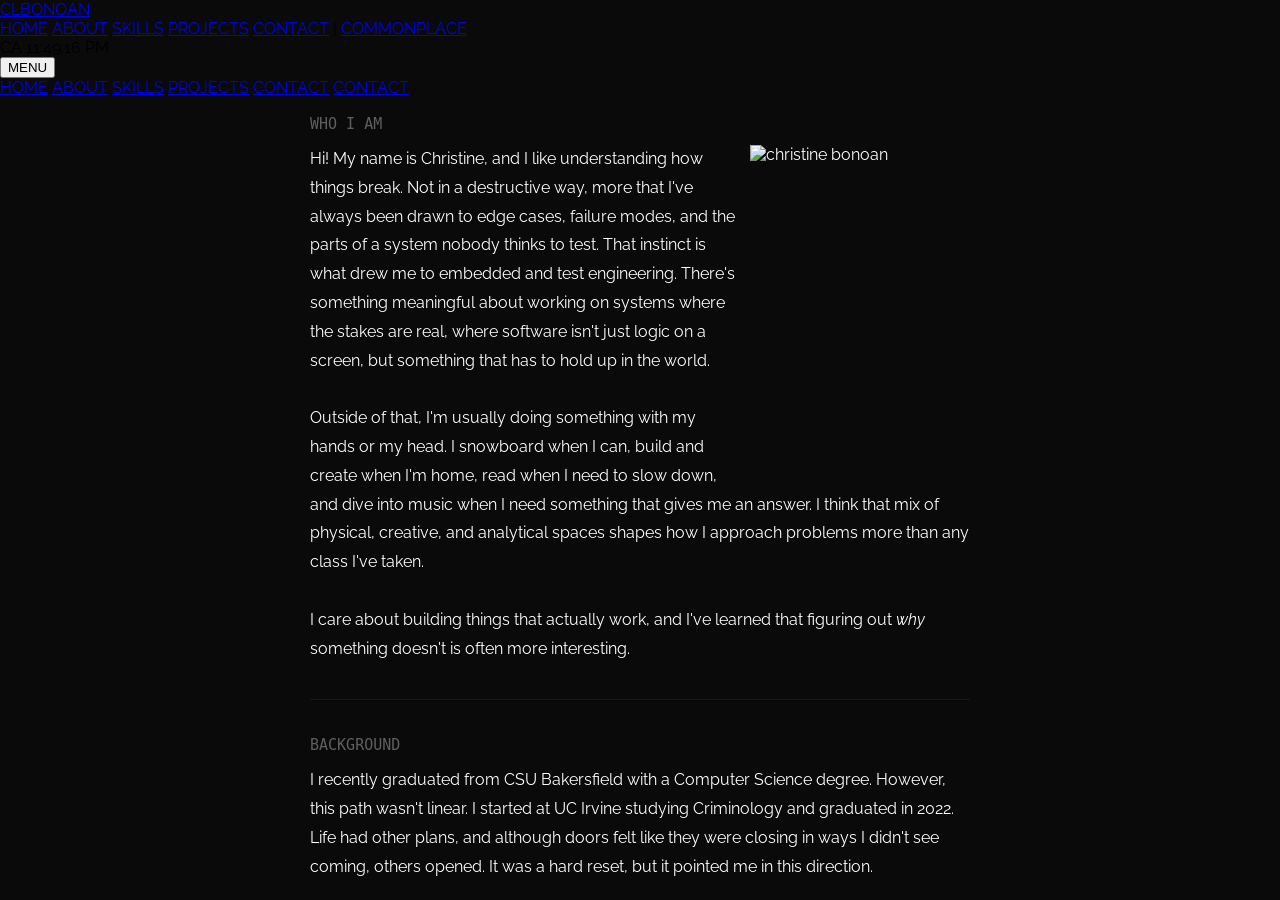
==== www/about.html @ afabed66 "feat(about): add about page with photo layout, mobile styling, and content" ====
<!DOCTYPE html>
<html lang="en">
<head>
    <meta charset="UTF-8">
    <meta name="viewport" content="width=device-width, initial-scale=1.0">
    <script src="https://cdn.tailwindcss.com"></script>
    <link rel="stylesheet" href="style.css">
    <title>Christine Bonoan</title>
    <link rel="icon" type="image/x-icon" href="/images/clb-favicon.ico">
</head>
<body>
    <!-- TAILWIND NAVIGATION BAR -->
    <nav class="p-4 bg-[#0a0a0a] flex items-center fixed w-full text-[15px] z-50" id="main-nav"">
        <!-- LEFT SIDE NAV -->
        <div class="absolute left-5">
            <a href="/" class="text-white font-normal no-underline">CLBONOAN</a>
        </div>
        <!-- CENTER NAV -->
        <div class="hidden md:flex gap-[50px] mx-auto">
            <a href="#section-home" class="nav-link text-white font-normal no-underline hover:text-[#bdbdbd]" 
                data-section="section-home">HOME</a>
            <a href="#section-about" class="nav-link text-white font-normal no-underline hover:text-[#bdbdbd]" 
                data-section="section-about">ABOUT</a>
            <a href="#section-skills" class="nav-link text-white font-normal no-underline hover:text-[#bdbdbd]"
                data-section="section-skills">SKILLS</a>
            <a href="#section-projects" class="nav-link text-white font-normal no-underline hover:text-[#bdbdbd]"
                data-section="section-projects">PROJECTS</a>
            <a href="#section-contact" class="nav-link text-white font-normal no-underline hover:text-[#bdbdbd]"
                data-section="section-contact">CONTACT</a>
            <span class="text-[#4a4a4a] select-none" aria-hidden="true">|</span>
            <a href="#section-commonplace" class="nav-link text-white font-normal no-underline hover:text-[#bdbdbd]"
                data-section="section-commonplace">COMMONPLACE</a>            
          
        </div>
        <!-- CLOCK IN NAV BAR -->
         <div class="hidden md:block absolute right-5 text-white font-normal" id="nav-clock"></div>
        <!-- hamburger button for mobile view -->
        <button id="menu-btn" onclick="toggleMenu()" class="md:hidden absolute right-5 
        text-white font-normal text-[15px] bg-transparent border-none cursor-pointer 
        tracking-widest">MENU</button>
    </nav>

    <div id="mobile-menu" class="hidden flex-col gap-4 py-8 pt-16 fixed inset-0 w-full 
    h-full bg-[#0a0a0a] z-40">
        <a href="#section-home" onclick="closeMenu()" class="text-white font-medium no-underline hover:text-[#bdbdbd] 
            text-6xl tracking-tight nav-link" data-section="section-home">HOME</a>
        <a href="#section-about" onclick="closeMenu()" class="text-white font-medium no-underline hover:text-[#bdbdbd] 
            text-6xl tracking-tight nav-link" data-section="section-about">ABOUT</a>
        <a href="#section-skills" onclick="closeMenu()" class="text-white font-medium no-underline hover:text-[#bdbdbd] 
            text-6xl tracking-tight nav-link" data-section="section-skills">SKILLS</a>        
        <a href="#section-projects" onclick="closeMenu()" class="text-white font-medium no-underline hover:text-[#bdbdbd] 
            text-6xl tracking-tight nav-link" data-section="section-projects">PROJECTS</a>
        <a href="#section-contact" onclick="closeMenu()" class="text-white font-medium no-underline hover:text-[#bdbdbd] 
            text-6xl tracking-tight nav-link" data-section="section-contact" >CONTACT</a>
        <a href="#section-commonplace" onclick="closeMenu()" class="text-white font-medium no-underline hover:text-[#bdbdbd] 
            text-6xl tracking-tight nav-link" data-section="section-commonplace" >CONTACT</a>                    
    </div>
    
    <!-- SCROLL CONTAINER to wrap all sections -->
    <div id="scroll-container">
        <!-- ABOUT SECTION -->
        <section class="page-section" id="section-about">
            <div id="about-inner">
                <div style="overflow: hidden;">
                    <p class="about-label">Who I Am</p>
                    <img src="/images/aboutme.jpg" alt="christine bonoan" id="aboutme">
                    <p class="about-desc">
                        Hi! My name is Christine, and I like understanding how things break. 
                        Not in a destructive way, more that I've always been drawn to edge cases, 
                        failure modes, and the parts of a system nobody thinks to test. That instinct 
                        is what drew me to embedded and test engineering. There's something
                        meaningful about working on systems where the stakes are real, where 
                        software isn't just logic on a screen, but something that has to 
                        hold up in the world. 
                        <br><br>
                        Outside of that, I'm usually doing something with my hands or 
                        my head. I snowboard when I can, build and create when I'm home, 
                        read when I need to slow down, and dive into music when I need 
                        something that gives me an answer. I think that mix of physical, 
                        creative, and analytical spaces shapes how I approach problems
                        more than any class I've taken.
                        <br><br>
                        I care about building things that actually work, and I've learned
                        that figuring out <i>why</i> something doesn't is often more 
                        interesting.
                    </p>
                </div>
                
                <div class="divider"></div>
 
                <p class="about-label">Background</p>
                <p class="about-desc">
                    I recently graduated from CSU Bakersfield with a Computer Science degree. 
                    However, this path wasn't linear. I started at UC Irvine studying Criminology 
                    and graduated in 2022. Life had other plans, and although doors felt like they were 
                    closing in ways I didn't see coming, others opened. It was a hard
                    reset, but it pointed me in this direction.
                    <br><br>
                    My path through CS has been shaped by both lectures and moments where
                    something just clicked, like the first time I got a Raspberry Pi. Even 
                    though it was for a class project, I further stumbled into electronics and
                    realized how much I didn't know but wanted to continue learning. Building a 
                    smart lighting system and feeling that satisfaction from code controlling
                    something physical peaked my interests in ways I didn't expect. CS is 
                    fundamentally a software discipline, but those experiences kept pulling 
                    me toward the hardware side of things, toward systems that don't just run, but 
                    interact with the world.
                    <br><br>
                    Those experiences pointed me to the edge where software meets hardware. 
                    I've spent time since then chasing that feeling that hands-on work and
                    creating things that exist outside a screen bring.
                </p>
 
                <div class="divider"></div>
 
                <p class="about-label">Currently</p>
                <p class="about-desc">
                    Recently graduated and on the hunt for roles in test engineering and embedded systems. 
                    In the meantime, I'm currently employed at CSE Medical Transport as a Billing/Administrative Clerk
                    and have been at this position since 2019. While I'm searching, I've been keeping busy by self-studying 
                    engineering material to fill the gaps a CS degree doesn't always cover. I'm also building projects 
                    on the side to put that knowledge to use.
                    <br><br>
                    Always open to connecting, so feel free to reach out!
                </p>
            </div>
        </section>

        <!-- SKILLS SECTION -->
        <section class="page-section" id="section-skills">
            <div id="skills-content">
                <p class="default-desc">Loading...</p>
            </div> 
        </section>

        <!-- PROJECTS SECTION -->
        <section class="page-section" id="section-projects">
            <div id="projects-content">
                <p class="desc">Loading...</p>
            </div>
        </section>

        <!-- CONTACT SECTION -->
        <section class="page-section" id="section-contact">
            <div id="contact-content">
                <p class="desc">Loading...</p>
            </div>
        </section>

        <!-- COMMONPLACE SECTION -->
        <section class="page-section" id="section-commonplace">
            <div id="commonplace-content">
                <p class="desc">Loading...</p>
            </div>
        </section>
    </div>

    <script src="script.js"></script>
</body>

</html>
---- www/style.css ----
@import url('https://fonts.googleapis.com/css2?family=PT+Sans:ital,wght@0,400;0,700;1,400;1,700&family=Raleway:ital,wght@0,100..900;1,100..900&display=swap');

@font-face {
  font-family: 'clbonoan-font';
  src: url('assets/fonts/clbonoan_font.ttf') format('truetype');
  font-weight: normal;
  font-style: normal;
}

/* tell Tailwind to use Raleway font */
@layer base {
    html {
        font-family: "Raleway", sans-serif;
    }
}

@media (max-width: 768px) {
    #aboutme {
        float: none !important;
        display: block !important;
        width: 240px !important;
        margin: 24px auto 24px auto !important;
    }
}

html, body {
    background-color: #0a0a0a;
    font-family: "Raleway", sans-serif;
    margin: 0;
    padding: 0;
    overflow-x: hidden;
    height: 100%;
    max-width: 100%;
}

#scroll-container {
    position: fixed;
    inset: 0;
    overflow-y: scroll;
    scroll-behavior: smooth;
    scrollbar-width: none;
    -ms-overflow-style: none;
    padding-bottom: 80px;
}

#scroll-container::-webkit-scrollbar {
    display: none;
}

/* SECTIONS */
.page-section {
    position: relative;
    width: 100%;
    min-height: 100vh;
    display: flex; 
    align-items: center;
    justify-content: center;
}

#section-home {
    display: flex;
    align-items: center;
    justify-content: center;
    overflow: hidden;
}

#home-inner {
    will-change: transform, opacity;
    transition: none;
    transform-origin: center center;
}

#section-about {
    opacity: 0;
    transform: translateY(40px);
    transition: opacity 0.6s ease, transform 0.6s ease;
}

#about-inner {
    max-width: 660px;
    width: 100%;
    padding: 100px 24px;
    color: white;
    will-change: transform, opacity;
    transform-origin: center center;
}

#section-about.visible {
    opacity: 1;
    transform: translateY(0);
}

#section-skills {
    opacity: 0;
    transform: translateY(40px);
    transition: opacity 0.6s ease, transform 0.6s ease;
}

#skills-inner {
    max-width: 660px;
    width: 100%;
    padding: 100px 24px;
    color: white;
    will-change: transform, opacity;
    transform-origin: center center;
}

#section-skills.visible {
    opacity: 1;
    transform: translateY(0);
}

#section-projects {
    opacity: 0;
    transform: translateY(40px);
    transition: opacity 0.6s ease, transform 0.6s ease;
}

#projects-inner {
    max-width: 900px;
    width: 100%;
    padding: 100px 24px;
    color: white;
    will-change: transform, opacity;
    transform-origin: center center;
}

#section-projects.visible {
    opacity: 1;
    transform: translateY(0);
}

#section-contact {
    opacity: 0;
    transform: translateY(40px);
    transition: opacity 0.6s ease, transform 0.6s ease;
}

#contact-inner {
    max-width: 900px;
    width: 100%;
    padding: 100px 24px;
    color: white;
    will-change: transform, opacity;
    transform-origin: center center;
}

.contact-link {
    color: white;
    text-decoration: none;
    border-bottom: 1px solid rgba(255,255,255,0.25);
    transition: border-color 0.2s;
}

.contact-link:hover {
    border-color: white;
}

#section-contact.visible {
    opacity: 1;
    transform: translateY(0);
}

#section-commonplace {
    opacity: 0;
    transform: translateY(40px);
    transition: opacity 0.6s ease, transform 0.6s ease;
}

#commonplace-inner {
    max-width: 900px;
    width: 100%;
    padding: 100px 24px;
    color: white;
    will-change: transform, opacity;
    transform-origin: center center;
}


nav a.nav-active {
    color: #bdbdbd;
}

/* INDEX/HOME PAGE */
#title-container{ 
    display: flex;
    flex-direction: column;
    justify-content: center;
    align-items: center;
    height: 100vh;
    margin: 0;
}

#title-header {
    color: white;
    /* font-size: 110px; */
    font-size: 60px;
    font-weight: 500;
    margin-bottom: 0;
    text-align: center;
}

#title-desc {
    color: white;
    /* font-size: 20px; */
    font-size: 14px;
    font-weight: 400;
    margin-top: 0;
}

@media (min-width: 768px) {
    #title-header {
        font-size: 110px;   /* desktop size */
    }

    #title-desc {
        font-size: 20px;    /* desktop size */
    }
}

/* floating images effect on index/home page */
#cursor-img {
    transform: translate(-50%, -50%);
}

@keyframes popIn {
    from {
        transform: translate(-50%, -50%) scale(0.3);
    }
    to {
        transform: translate(-50%, -50%) scale(1);
    }
}


.cursor-img-item {
    position: fixed;
    pointer-events: none;
    z-index: 50;
    animation: popIn 0.2s ease-out forwards;
    transition: opacity 0.3s ease;
    transform: translate(-50%, -50%);
    opacity: 1;
    will-change: transform, opacity;
}

.divider {
    border: none;
    border-top: 1px solid rgba(255, 255, 255, 0.06);
    margin: 36px 0;
}

#about-content, #skills-content, #contact-content, #commonplace-content {
    max-width: 90%;
    margin: 0 auto;
    padding: 40px 24px;
    color: white;
}

#projects-content {
    width: 100%;
    max-width: 100%;
    padding: 0 40px;
    margin: 0 auto;
}

.about-label {
    font-size: 15px;
    color: rgba(255, 255, 255, 0.35);
    text-transform: uppercase;
    margin-bottom: 12px;
    font-family: monospace;
}

.about-desc {
    color: white; 
    font-size: 16px; 
    line-height: 1.8; 
    margin: 0;
}

#aboutme {
    float: right;
    width: 220px;
    aspect-ratio: 2/3;
    object-fit: cover;
    object-position: top;
    margin-left: 15px;
    /* margin-top: 40px; */
    /* filter: grayscale(100%); */
}

.skills-label {
    font-size: 14px;
    color: rgba(255, 255, 255, 0.35);
    text-transform: uppercase;
    margin-bottom: 12px;
    font-family: monospace;
}

.skills-desc {
    color: white; 
    font-size: 16px; 
    line-height: 1.8; 
    margin: 0;
}

.projects-label {
    font-size: 15px;
    color: rgba(255, 255, 255, 0.35);
    text-transform: uppercase;
    margin-bottom: 12px;
    font-family: monospace;
}

/* .projects-desc {
    color: white; 
    font-size: 16px; 
    line-height: 1.8; 
    margin: 0;
} */

.contact-label {
    font-size: 14px;
    color: rgba(255, 255, 255, 0.35);
    text-transform: uppercase;
    /* margin-bottom: 12px; */
    font-family: monospace;
}

.contact-desc {
    color: white; 
    font-size: 16px; 
    line-height: 1.8; 
    margin: 0;
}

.default-desc, .desc {
    color: rgb(255, 255, 255);
    font-size: 14px;
    text-align: center;
}

/* ── CATALOG GRID ── */
.projects-header {
    display: flex;
    justify-content: space-between;
    align-items: flex-end;
    margin-bottom: 20px;
    padding: 0 2px;
}
 
.projects-page-title {
    font-family: "Raleway", sans-serif;
    font-size: clamp(28px, 5vw, 48px);
    font-weight: 700;
    color: white;
    letter-spacing: -0.01em;
    line-height: 1;
}
 
.projects-count {
    font-family: monospace;
    font-size: 11px;
    color: rgba(255,255,255,0.25);
    letter-spacing: 0.1em;
}
 
/* catalog grid */
.proj-grid {
    display: grid;
    grid-template-columns: repeat(3, 1fr);
    gap: 10px;
    width: 100%;
}
 
@media (max-width: 768px) {
    .proj-grid {
        grid-template-columns: repeat(2, 1fr);
    }
}
 
@media (max-width: 480px) {
    .proj-grid {
        grid-template-columns: 1fr;
    }
}
 
.proj-tile {
    position: relative;
    aspect-ratio: 3 / 4;
    overflow: hidden;
    cursor: pointer;
    background: #111;
}
 
.proj-tile-bg {
    position: absolute;
    inset: 0;
    background-size: cover;
    background-position: center;
    transition: transform 0.6s cubic-bezier(0.25, 0.45, 0.45, 0.95);
}
 
.proj-tile:hover .proj-tile-bg {
    transform: scale(1.05);
}
 
.proj-tile-overlay {
    position: absolute;
    inset: 0;
    background: rgba(0, 0, 0, 0.35);
    transition: background 0.35s ease;
}
 
.proj-tile:hover .proj-tile-overlay {
    background: rgba(0, 0, 0, 0.70);
}
 
.proj-tile-meta {
    position: absolute;
    bottom: 0;
    left: 0;
    right: 0;
    padding: 20px 18px;
    display: flex;
    flex-direction: column;
    gap: 4px;
}
 
.proj-tile-index {
    font-family: monospace;
    font-size: 11px;
    color: rgba(255,255,255,0.4);
    letter-spacing: 0.1em;
}
 
.proj-tile-name {
    font-family: "Raleway", sans-serif;
    font-size: 15px;
    font-weight: 600;
    color: white;
    letter-spacing: 0.04em;
    text-transform: uppercase;
}
 
.proj-tile-desc {
    font-family: "Raleway", sans-serif;
    font-size: 12px;
    color: rgba(255,255,255,0.7);
    line-height: 1.6;
    max-height: 0;
    overflow: hidden;
    opacity: 0;
    transition: max-height 0.4s ease, opacity 0.35s ease, margin-top 0.35s ease;
    margin-top: 0;
}
 
.proj-tile:hover .proj-tile-desc {
    max-height: 80px;
    opacity: 1;
    margin-top: 6px;
}
 
.proj-tile-hint {
    font-family: monospace;
    font-size: 10px;
    letter-spacing: 0.12em;
    color: rgba(255,255,255,0.35);
    opacity: 0;
    transition: opacity 0.35s ease;
    margin-top: 10px;
    text-transform: uppercase;
}
 
.proj-tile:hover .proj-tile-hint {
    opacity: 1;
}
 
/* case study panel */
#case-study-panel {
    position: fixed;
    inset: 0;
    z-index: 200;
    background: #0a0a0a;
    overflow-y: auto;
    scrollbar-width: none;
    transform: translateY(100%);
    transition: transform 0.55s cubic-bezier(0.77, 0, 0.175, 1);
    will-change: transform;
}
 
#case-study-panel::-webkit-scrollbar { display: none; }
 
#case-study-panel.open {
    transform: translateY(0);
}
 
.cs-close {
    position: fixed;
    top: 20px;
    right: 24px;
    z-index: 210;
    background: none;
    border: none;
    color: rgba(255,255,255,0.5);
    font-family: monospace;
    font-size: 12px;
    letter-spacing: 0.12em;
    text-transform: uppercase;
    cursor: pointer;
    padding: 8px 0;
    transition: color 0.2s;
}
 
.cs-close:hover { color: white; }
 
.cs-hero {
    width: 100%;
    height: 55vh;
    object-fit: cover;
    display: block;
    background: #111;
}
 
.cs-hero-placeholder {
    width: 100%;
    height: 55vh;
    display: flex;
    align-items: center;
    justify-content: center;
    font-family: monospace;
    font-size: 12px;
    color: rgba(255,255,255,0.15);
    letter-spacing: 0.1em;
}
 
.cs-body {
    max-width: 860px;
    margin: 0 auto;
    padding: 60px 24px 80px;
    color: white;
}
 
.cs-eyebrow {
    font-family: monospace;
    font-size: 11px;
    color: rgba(255,255,255,0.35);
    letter-spacing: 0.14em;
    text-transform: uppercase;
    margin-bottom: 16px;
}
 
.cs-title {
    font-family: "Raleway", sans-serif;
    font-size: clamp(32px, 5vw, 56px);
    font-weight: 700;
    color: white;
    margin: 0 0 12px;
    line-height: 1.05;
    letter-spacing: -0.01em;
}
 
.cs-tagline {
    font-family: "Raleway", sans-serif;
    font-size: 15px;
    color: rgba(255,255,255,0.45);
    margin: 0 0 40px;
}
 
.cs-divider {
    border: none;
    border-top: 1px solid rgba(255,255,255,0.07);
    margin: 36px 0;
}
 
.cs-section-label {
    font-family: monospace;
    font-size: 11px;
    color: rgba(255,255,255,0.3);
    letter-spacing: 0.14em;
    text-transform: uppercase;
    margin-bottom: 14px;
}
 
.cs-text {
    font-family: "Raleway", sans-serif;
    font-size: 15px;
    line-height: 1.85;
    color: rgba(255,255,255,0.8);
    margin: 0;
}
 
.cs-meta-grid {
    display: grid;
    grid-template-columns: 200px 1fr;
    gap: 40px 48px;
    align-items: start;
}
 
@media (max-width: 640px) {
    .cs-meta-grid {
        grid-template-columns: 1fr;
        gap: 32px;
    }
}
 
.cs-meta-block {
    display: flex;
    flex-direction: column;
    gap: 20px;
}
 
.cs-meta-item-label {
    font-family: monospace;
    font-size: 10px;
    color: rgba(255,255,255,0.25);
    letter-spacing: 0.14em;
    text-transform: uppercase;
    margin-bottom: 6px;
}
 
.cs-meta-item-value {
    font-family: "Raleway", sans-serif;
    font-size: 14px;
    color: rgba(255,255,255,0.75);
    line-height: 1.6;
}
 
.cs-stack, .cs-highlights {
    display: flex;
    flex-wrap: wrap;
    gap: 8px;
    margin-top: 4px;
}
 
.cs-pill {
    font-family: monospace;
    font-size: 11px;
    letter-spacing: 0.08em;
    color: rgba(255,255,255,0.6);
    border: 1px solid rgba(255,255,255,0.12);
    padding: 4px 12px;
    border-radius: 999px;
}
 
.cs-links {
    display: flex;
    gap: 16px;
    flex-wrap: wrap;
    margin-top: 4px;
}
 
.cs-link {
    font-family: monospace;
    font-size: 11px;
    letter-spacing: 0.1em;
    text-transform: uppercase;
    color: white;
    text-decoration: none;
    border-bottom: 1px solid rgba(255,255,255,0.25);
    padding-bottom: 2px;
    transition: border-color 0.2s, color 0.2s;
}
 
.cs-link:hover {
    border-color: white;
}

.cs-datashots {
    display: grid;
    grid-template-columns: repeat(auto-fit, minmax(240px, 1fr));
    gap: 2px;
    margin-top: 4px;
}
 
.cs-datashot {
    width: 100%;
    aspect-ratio: 16/10;
    object-fit: cover;
    background: #111;
    display: block;
}

.cs-datashot-figure {
    margin: 0;
}

.cs-datashot-caption {
    font-size: 14px;
    color: rgba(255,255,255,0.5);
    margin-top: 8px;
    text-align: center;
}
 
.cs-datashot-placeholder {
    width: 100%;
    aspect-ratio: 16/10;
    background: #111;
    display: flex;
    align-items: center;
    justify-content: center;
    font-family: monospace;
    font-size: 11px;
    color: rgba(255,255,255,0.1);
    letter-spacing: 0.1em;
}

.cs-screenshots {
    display: grid;
    grid-template-columns: repeat(auto-fit, minmax(240px, 1fr));
    gap: 2px;
    margin-top: 4px;
}
 
.cs-screenshot {
    width: 100%;
    aspect-ratio: 16/10;
    object-fit: cover;
    background: #111;
    display: block;
}
 
.cs-screenshot-placeholder {
    width: 100%;
    aspect-ratio: 16/10;
    background: #111;
    display: flex;
    align-items: center;
    justify-content: center;
    font-family: monospace;
    font-size: 11px;
    color: rgba(255,255,255,0.1);
    letter-spacing: 0.1em;
}
 
.cs-next {
    border-top: 1px solid rgba(255,255,255,0.07);
    padding-top: 48px;
    margin-top: 64px;
}
 
.cs-next-label {
    font-family: monospace;
    font-size: 11px;
    letter-spacing: 0.14em;
    text-transform: uppercase;
    color: rgba(255,255,255,0.25);
    margin-bottom: 24px;
}
 
.cs-next-grid {
    display: grid;
    grid-template-columns: repeat(3, 1fr);
    gap: 2px;
}
 
@media (max-width: 600px) {
    .cs-next-grid { grid-template-columns: 1fr; }
}
 
.cs-next-tile {
    position: relative;
    aspect-ratio: 3/2;
    overflow: hidden;
    cursor: pointer;
    background: #111;
}
 
.cs-next-tile-bg {
    position: absolute;
    inset: 0;
    background-size: cover;
    background-position: center;
    transition: transform 0.5s ease;
}
 
.cs-next-tile:hover .cs-next-tile-bg { transform: scale(1.05); }
 
.cs-next-tile-overlay {
    position: absolute;
    inset: 0;
    background: rgba(0,0,0,0.5);
    transition: background 0.3s ease;
}
 
.cs-next-tile:hover .cs-next-tile-overlay { background: rgba(0,0,0,0.7); }
 
.cs-next-tile-meta {
    position: absolute;
    bottom: 0;
    left: 0;
    padding: 14px 16px;
}
 
.cs-next-tile-name {
    font-family: "Raleway", sans-serif;
    font-size: 13px;
    font-weight: 600;
    color: white;
    text-transform: uppercase;
    letter-spacing: 0.04em;
}
 
.cs-next-tile-tag {
    font-family: monospace;
    font-size: 10px;
    color: rgba(255,255,255,0.4);
    margin-top: 3px;
    letter-spacing: 0.08em;
}

/* ── LIGHTBOX ── */
#lightbox {
    position: fixed;
    inset: 0;
    z-index: 300;
    background: rgba(0, 0, 0, 0.92);
    display: flex;
    align-items: center;
    justify-content: center;
    opacity: 0;
    pointer-events: none;
    transition: opacity 0.3s ease;
}

#lightbox.open {
    opacity: 1;
    pointer-events: all;
}

#lightbox-img {
    max-width: 90vw;
    max-height: 85vh;
    object-fit: contain;
    display: block;
}

#lightbox-close {
    position: fixed;
    top: 20px;
    right: 24px;
    background: none;
    border: none;
    color: rgba(255,255,255,0.5);
    font-family: monospace;
    font-size: 12px;
    letter-spacing: 0.12em;
    text-transform: uppercase;
    cursor: pointer;
    padding: 8px 0;
    transition: color 0.2s;
    z-index: 310;
}

#lightbox-close:hover { 
    color: white; 
}

/* ── SPOTIFY PLAYER ── */
#spotify-player {
    position: fixed;
    bottom: 0;
    left: 0;
    right: 0;
    z-index: 100;
    height: 80px;
    background: #000;
}

/* .cursor-img-item.fade-out {
    opacity: 0;
} */

/* VANILLA CSS NAVIGATION BAR; HANDLED BY TAILWIND */
/* .navbar {
    display: flex;
    align-items: center;
    flex-wrap: nowrap;
    position: fixed;
    width: 100%;
    top: 10px;
    font-size: 15px;
}

.nav-left {
    position: absolute;
    left: 20px;
}

.nav-left a {
    text-decoration: none;
    color: #ffffff;
    font-weight: 400;
}

.nav-left a:hover {
    background-color: transparent;
}

.nav-right {
    display: flex;
    gap: 60px;
    margin: 0 auto;
}

.nav-right a {
    text-decoration: none;
    color: #ffffff;
    font-weight: 400;
}

.nav-right a:hover {
    color: #bdbdbd;
    background-color: transparent;
}

.nav-clock {
    position: absolute;
    right: 20px;
    color: white;
    font-weight: 400;
}
*/
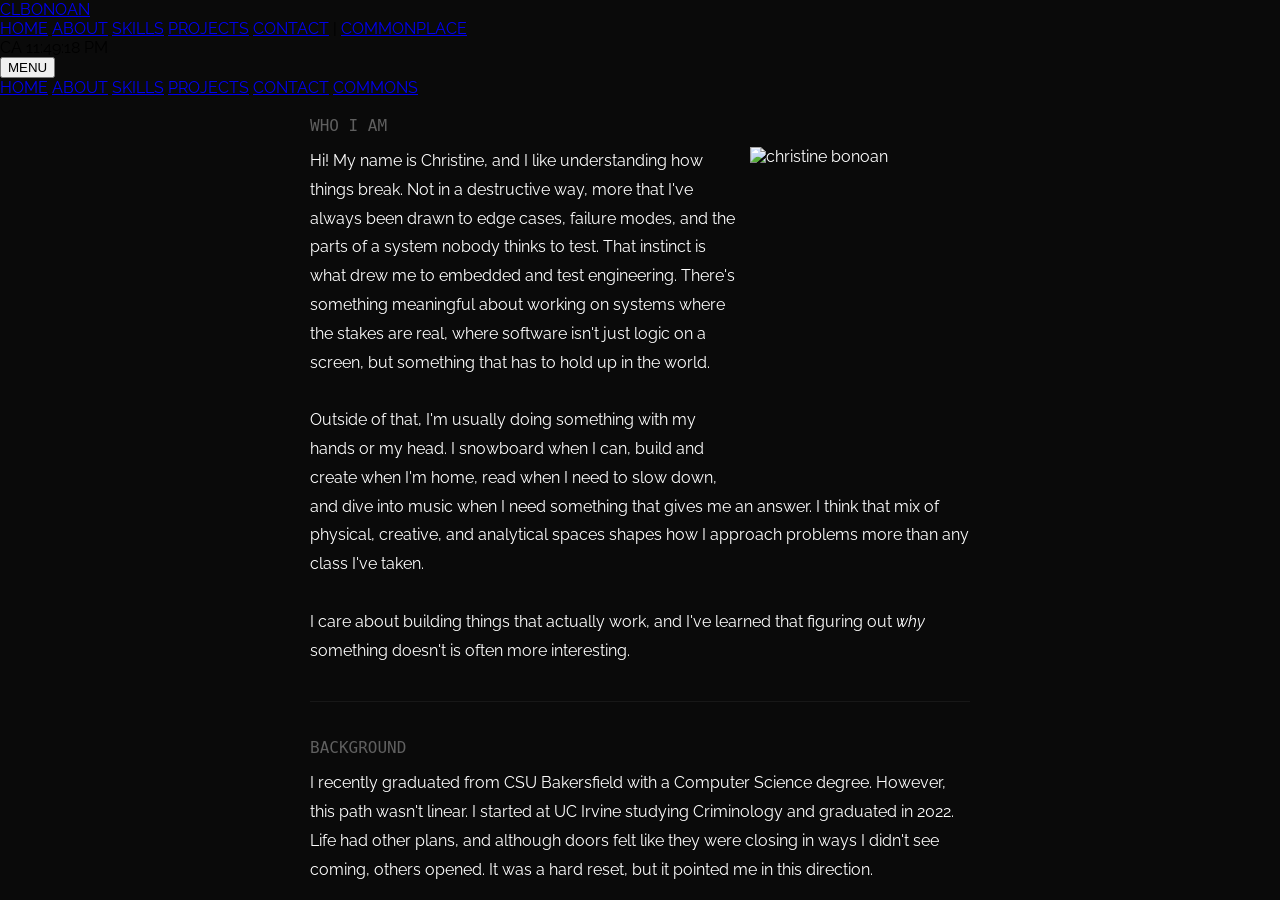
==== commit bd6acc83: "fix: correct spelling" ====
--- a/www/about.html
+++ b/www/about.html
@@ -53,7 +53,7 @@
         <a href="#section-contact" onclick="closeMenu()" class="text-white font-medium no-underline hover:text-[#bdbdbd] 
             text-6xl tracking-tight nav-link" data-section="section-contact" >CONTACT</a>
         <a href="#section-commonplace" onclick="closeMenu()" class="text-white font-medium no-underline hover:text-[#bdbdbd] 
-            text-6xl tracking-tight nav-link" data-section="section-commonplace" >CONTACT</a>                    
+            text-6xl tracking-tight nav-link" data-section="section-commonplace">COMMONS</a>                      
     </div>
     
     <!-- SCROLL CONTAINER to wrap all sections -->
@@ -101,7 +101,7 @@
                     though it was for a class project, I further stumbled into electronics and
                     realized how much I didn't know but wanted to continue learning. Building a 
                     smart lighting system and feeling that satisfaction from code controlling
-                    something physical peaked my interests in ways I didn't expect. CS is 
+                    something physical piqued my interest in ways I didn't expect. CS is 
                     fundamentally a software discipline, but those experiences kept pulling 
                     me toward the hardware side of things, toward systems that don't just run, but 
                     interact with the world.
--- a/www/style.css
+++ b/www/style.css
@@ -1,4 +1,5 @@
 @import url('https://fonts.googleapis.com/css2?family=PT+Sans:ital,wght@0,400;0,700;1,400;1,700&family=Raleway:ital,wght@0,100..900;1,100..900&display=swap');
+@import url('https://cdn.jsdelivr.net/gh/devicons/devicon@v2.17.0/devicon.min.css');
 
 @font-face {
   font-family: 'clbonoan-font';
@@ -41,6 +42,7 @@
     scrollbar-width: none;
     -ms-overflow-style: none;
     padding-bottom: 80px;
+    z-index: 35;
 }
 
 #scroll-container::-webkit-scrollbar {
@@ -188,6 +190,7 @@
     justify-content: center;
     align-items: center;
     height: 100vh;
+    width: 100vw;
     margin: 0;
 }
 
@@ -236,7 +239,7 @@
 .cursor-img-item {
     position: fixed;
     pointer-events: none;
-    z-index: 50;
+    z-index: 30;
     animation: popIn 0.2s ease-out forwards;
     transition: opacity 0.3s ease;
     transform: translate(-50%, -50%);
@@ -259,13 +262,13 @@
 
 #projects-content {
     width: 100%;
-    max-width: 100%;
+    max-width: 90%;
     padding: 0 40px;
     margin: 0 auto;
 }
 
 .about-label {
-    font-size: 15px;
+    font-size: 16px;
     color: rgba(255, 255, 255, 0.35);
     text-transform: uppercase;
     margin-bottom: 12px;
@@ -291,11 +294,12 @@
 }
 
 .skills-label {
-    font-size: 14px;
+    font-size: 16px;
     color: rgba(255, 255, 255, 0.35);
     text-transform: uppercase;
-    margin-bottom: 12px;
-    font-family: monospace;
+    font-family: monospace;
+    margin-bottom: 20px;
+    padding-bottom: 12px;
 }
 
 .skills-desc {
@@ -305,8 +309,54 @@
     margin: 0;
 }
 
+.skills-groups {
+    display: grid;
+    grid-template-columns: repeat(auto-fit, minmax(260px, 1fr));
+    gap: 40px 48px;
+}
+
+.skills-list {
+    list-style: none;
+    margin: 0;
+    padding: 0;
+    display: grid;
+    grid-template-rows: repeat(2, auto);
+    grid-auto-flow: column;           
+    grid-auto-columns: 170px;
+    justify-content: start;
+    gap: 18px 24px;
+}
+
+@media (max-width: 768px) {
+    .skills-list {
+        grid-template-rows: none;
+        grid-auto-flow: row;
+        grid-template-columns: repeat(2, minmax(0, 1fr));
+    }
+}
+
+.skills-list li {
+    display: flex;
+    align-items: center;
+    gap: 14px;
+    font-size: 16px;
+    color: white;
+}
+
+.skills-list i {
+    font-size: 24px;
+    width: 24px;
+    text-align: center;
+    color: #8c8c8c;
+}
+
+.skills-list img {
+    width: 24px;
+    height: 24px;
+}
+
 .projects-label {
-    font-size: 15px;
+    font-size: 16px;
     color: rgba(255, 255, 255, 0.35);
     text-transform: uppercase;
     margin-bottom: 12px;
@@ -321,7 +371,7 @@
 } */
 
 .contact-label {
-    font-size: 14px;
+    font-size: 16px;
     color: rgba(255, 255, 255, 0.35);
     text-transform: uppercase;
     /* margin-bottom: 12px; */
@@ -370,7 +420,7 @@
 .proj-grid {
     display: grid;
     grid-template-columns: repeat(3, 1fr);
-    gap: 10px;
+    gap: 20px;
     width: 100%;
 }
  
@@ -388,7 +438,7 @@
  
 .proj-tile {
     position: relative;
-    aspect-ratio: 3 / 4;
+    aspect-ratio: 4 / 5;
     overflow: hidden;
     cursor: pointer;
     background: #111;
@@ -430,7 +480,7 @@
  
 .proj-tile-index {
     font-family: monospace;
-    font-size: 11px;
+    font-size: 12px;
     color: rgba(255,255,255,0.4);
     letter-spacing: 0.1em;
 }
@@ -464,7 +514,7 @@
  
 .proj-tile-hint {
     font-family: monospace;
-    font-size: 10px;
+    font-size: 11px;
     letter-spacing: 0.12em;
     color: rgba(255,255,255,0.35);
     opacity: 0;
@@ -501,19 +551,21 @@
     top: 20px;
     right: 24px;
     z-index: 210;
-    background: none;
+    background:rgba(0, 0, 0, 0.25);
     border: none;
-    color: rgba(255,255,255,0.5);
+    color: rgba(255, 255, 255, 0.70);
     font-family: monospace;
     font-size: 12px;
     letter-spacing: 0.12em;
     text-transform: uppercase;
     cursor: pointer;
-    padding: 8px 0;
+    padding: 6px;
     transition: color 0.2s;
 }
  
-.cs-close:hover { color: white; }
+.cs-close:hover { 
+    color: white;
+}
  
 .cs-hero {
     width: 100%;
@@ -536,7 +588,7 @@
 }
  
 .cs-body {
-    max-width: 860px;
+    max-width: 920px;
     margin: 0 auto;
     padding: 60px 24px 80px;
     color: white;
@@ -544,7 +596,7 @@
  
 .cs-eyebrow {
     font-family: monospace;
-    font-size: 11px;
+    font-size: 12px;
     color: rgba(255,255,255,0.35);
     letter-spacing: 0.14em;
     text-transform: uppercase;
@@ -613,8 +665,8 @@
  
 .cs-meta-item-label {
     font-family: monospace;
-    font-size: 10px;
-    color: rgba(255,255,255,0.25);
+    font-size: 11px;
+    color: rgba(255, 255, 255, 0.35);
     letter-spacing: 0.14em;
     text-transform: uppercase;
     margin-bottom: 6px;
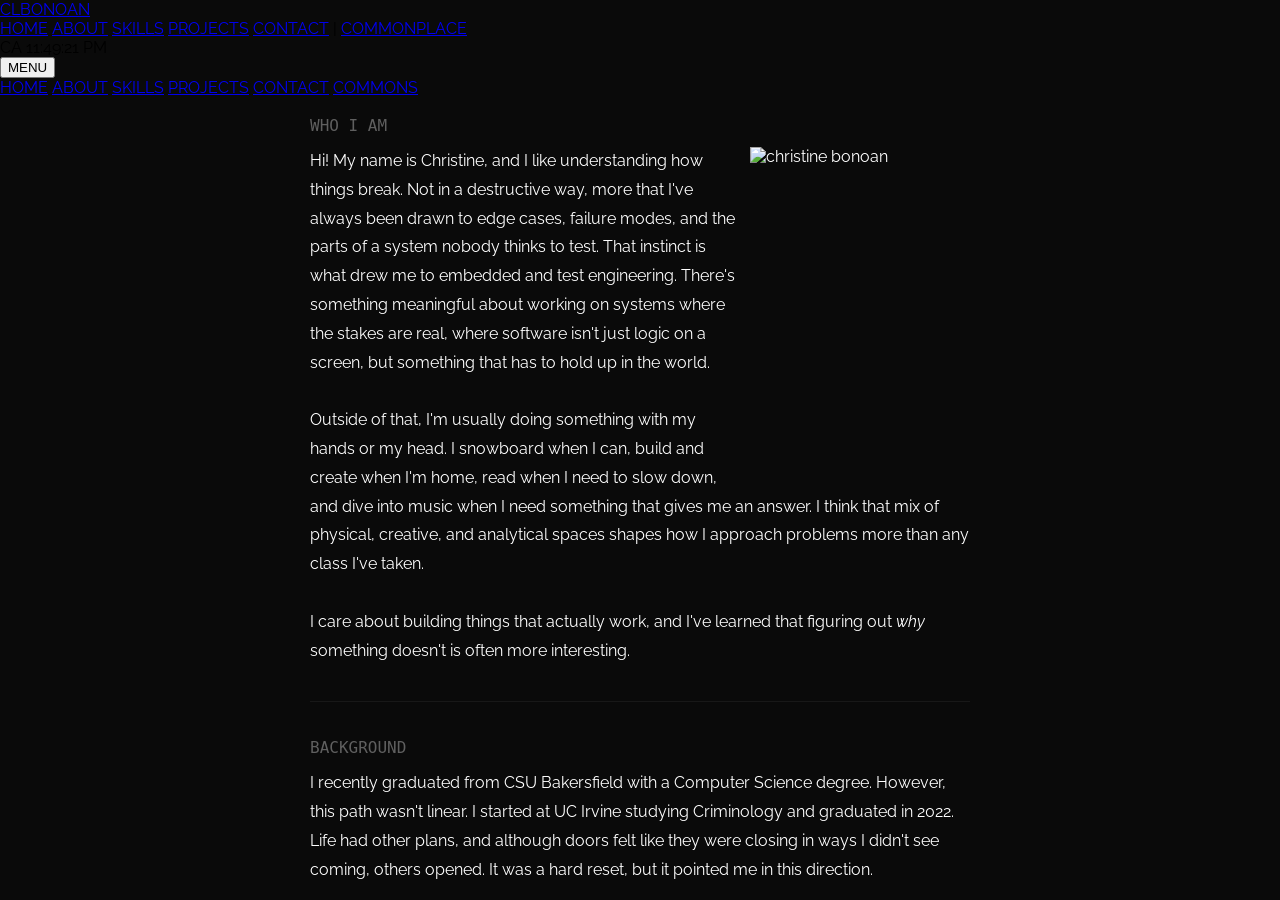
==== commit 1461fd83: "feat(seo): serve page sections with server-side includes" ====
--- a/www/about.html
+++ b/www/about.html
@@ -59,6 +59,7 @@
     <!-- SCROLL CONTAINER to wrap all sections -->
     <div id="scroll-container">
         <!-- ABOUT SECTION -->
+        <!--#include virtual="/partials/about.html" -->
         <section class="page-section" id="section-about">
             <div id="about-inner">
                 <div style="overflow: hidden;">
--- a/www/style.css
+++ b/www/style.css
@@ -139,7 +139,7 @@
 }
 
 #contact-inner {
-    max-width: 900px;
+    max-width: 1100px;
     width: 100%;
     padding: 100px 24px;
     color: white;
@@ -178,6 +178,10 @@
     transform-origin: center center;
 }
 
+#section-commonplace.visible {
+    opacity: 1;
+    transform: translateY(0);
+}
 
 nav a.nav-active {
     color: #bdbdbd;
@@ -383,6 +387,48 @@
     font-size: 16px; 
     line-height: 1.8; 
     margin: 0;
+}
+
+.contact-grid {
+    display: grid;
+    grid-template-columns: 1fr 1fr;
+    gap: 48px 80px;
+    align-items: center;
+}
+
+@media (max-width: 768px) {
+    .contact-grid {
+        grid-template-columns: 1fr;   /* stack on mobile */
+    }
+}
+
+.contact-headline {
+    color: white;
+    font-size: clamp(40px, 6vw, 80px);
+    font-weight: 400;
+    line-height: 1;
+    margin: 8px 0 24px;
+}
+
+.contact-copy {
+    background: none;
+    padding: 0;
+    font: inherit;
+    cursor: pointer;
+}
+
+.contact-copy-hint {
+    margin-left: 12px;
+    font-family: monospace;
+    font-size: 11px;
+    letter-spacing: 0.1em;
+    text-transform: uppercase;
+    color: rgba(255, 255, 255, 0.35);
+    transition: color 0.2s;
+}
+
+.contact-copy-hint.copied {
+    color: white;
 }
 
 .default-desc, .desc {
